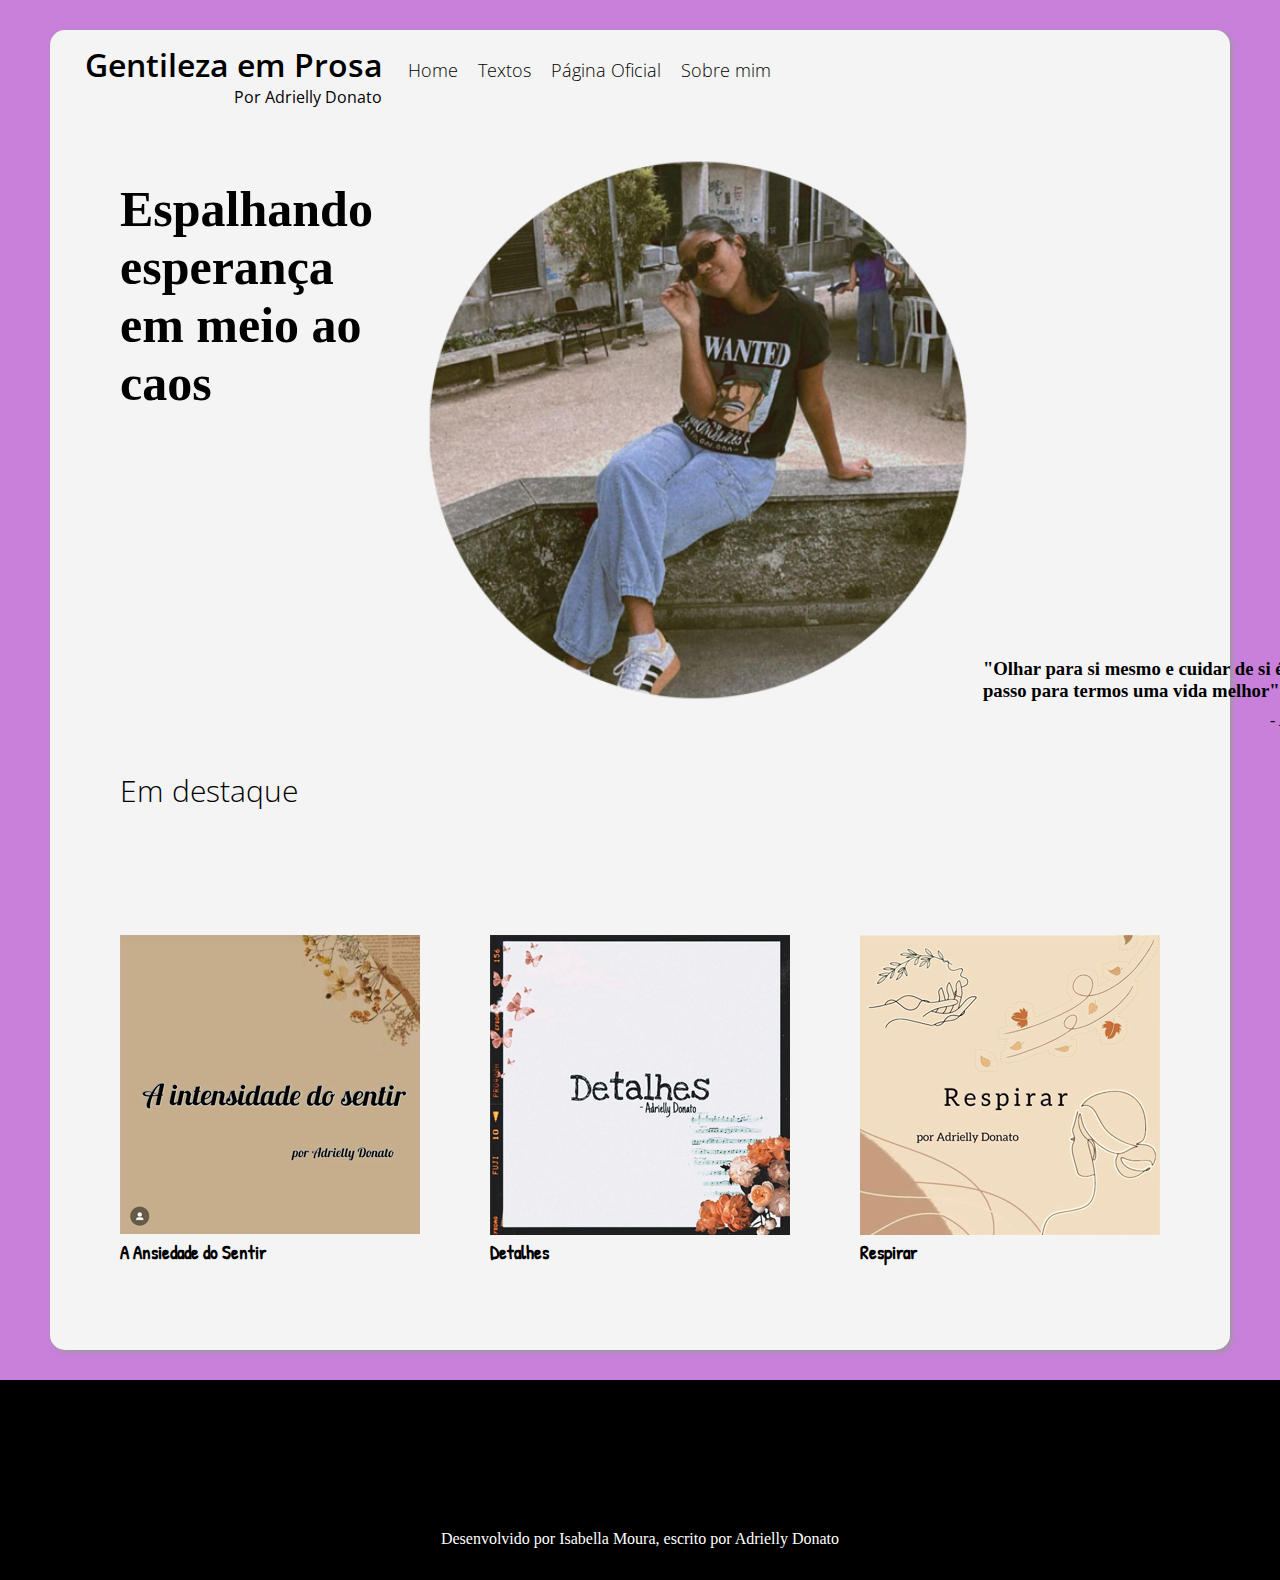
==== index.html @ ed1ff002 "changed layout" ====
<!DOCTYPE html>
<html lang="pt-br">
<head>
    <meta charset="UTF-8">
    <meta name="viewport" content="width=device-width, initial-scale=1.0">
    <title>Gentileza em Prosa</title>
    <link rel="stylesheet" href="style.css">
</head>
<body>
    <div class="fundo">
        <div class="centro">
            <header>
                <div class="creditos">
                    <h1 class="nome">Gentileza em Prosa</h1>
                    <p class="autor">Por Adrielly Donato</p>
                </div>
                <nav class="links">
                    <a href="#" target="_self">Home</a>
                    <a href="textos" target="_self">Textos</a>
                    <a href="https://www.instagram.com/gentilezaemprosa/" target="_blank">Página Oficial</a>
                    <a href="#" target="_self">Sobre mim</a>
                </nav>
            </header>
            <main>
                <div class="banner">
                    <h2>Espalhando esperança em meio ao caos</h2>
                    <img class="perfil" src="imgs/perfil150.png" alt="">
                    <div class="citacao">
                        <h3>"Olhar para si mesmo e cuidar de si é o primeiro passo para termos uma vida melhor"</h3>
                        <aside> - Adrielly Donato</aside>
                    </div>
                </div>
                    <h1 class="sessao">Em destaque</h1>
                <div class="textos">
                    <div class="objeto">
                        <a href="ansiedade.html"><img src="imgs/ansiedade do sentir.png" alt=""></a>
                        <h3><a href="ansiedade.html">A Ansiedade do Sentir</a></h3>
                    </div>
            
                    <div class="objeto">
                        <a href="#"><img src="imgs/detalhes.png" alt=""></a>
                        <h3><a href="3">Detalhes</a></h3>
                    </div>
                    <div class="objeto">
                        <a href="#"><img src="imgs/respirar.png" alt=""></a>
                        <h3><a href="3">Respirar</a></h3>
                    </div>
                </div>
            </main>
        </div>
    </div>
    <footer>
        <p>Desenvolvido por Isabella Moura, escrito por Adrielly Donato</p>
    </footer>

</body>
</html>
---- style.css ----
@import url('https://fonts.googleapis.com/css2?family=Patrick+Hand&display=swap');
@import url('https://fonts.googleapis.com/css2?family=Open+Sans:ital,wght@0,300..800;1,300..800&display=swap');

* {
    padding: 0px;
    margin: 0px;
    
}

.fundo {
    background-color: #c880da;
    padding-top: 30px;
    padding-left: 50px;
    padding-bottom: 30px;
    padding-right: 50px;
}

.centro {
    background-color: rgb(244, 244, 244);
    border-radius: 15px;
    box-shadow: 2px 2px 5px rgb(154, 153, 153);
}

/* header*/ 
header {
    font-family: "open sans";
    display: flex;
    align-items: center;
    height: 80px;
    width: 1000;
    margin-left: 20px;
    margin-right: 20px;
    border-top-right-radius: 10px;
    border-top-left-radius: 10px;
}

.creditos {
    padding: 5px;
    margin-top: 10px;
    color: rgb(0, 0, 0);
    display: flex;
    justify-self: start;
    flex-direction: column;
}

.nome {
    padding: 0px 10px;
    font-family: "Open sans";
    font-weight: 600;
    
}

.autor  {
    display: flex;
    justify-content: end;
    padding-right: 11px;
}


header .links {
    display: flex;
    align-self: center;
}

.links a {
    font-size: 18px;
    font-family: "open sans";
    font-weight: 300;
    padding: 10px;
    text-decoration: none;
    color: rgb(0, 0, 0);
}

.links a:hover {
    color: #F2CB07;
}

/*Banner*/ 

.banner {
    height: 600px;
    width: 1000;
    font-family: Georgia, 'Times New Roman', Times, serif;
    font-weight: 300;
    margin-top: 20px;
    margin-left: 20px;
    margin-bottom: 20px;
    margin-right: 20px;
    display: flex;

}

.banner h2 {
    font-size: 50px;
    height: 150px;
    width: 400px;
    padding: 50px;
}

.banner .perfil {
    display: flex;
    align-self: center;
    justify-content: center;
    height: 550px;
}

.banner h3 {
    justify-content: end;
    padding:0px;
    margin: 10px;
    width: 390px;
    align-self: end;
}

.citacao {
    display: flex;
    justify-content: end;
    flex-direction: column;
}

.banner .citacao aside {
    align-self: end;
    justify-content: start;
}


.perfil {
    height: px;
}

/* sessões*/ 

.sessao {
    font-family: "open sans";
    font-weight: 300;
    font-size: 30px;
    padding-top: 20px;
    padding-left: 50px;
    color: #000000;
    height: 80px;
    width: 1000;
    margin-left: 20px;
    margin-right: 20px;

}

.textos {
    font-family: "Patrick hand";
    display: flex;
    align-items: center;
    justify-content: center;
    height: 500px;
    width: 1000;
    margin-left: 20px;
    margin-right: 20px;
}
 

.objeto {
  
    padding: 50px 30px;

}

.objeto a {
    
    text-decoration: none;
    color: black;
    padding: 5px;
}

.objeto a:hover {
    color: #F2CB07;
}
 
.objeto a:visited {
    text-decoration: none;
}

.textos div img:hover {
    opacity: 70%;
}

.artigo {
    font-family: "open sans";
    height: 600px;
    width: 1100px;
    text-align: justify;
    margin-top: 100px;
    margin-left: 200px;
    border-radius: 10px;
    padding: 10px;
}

.corpo {
    height: 500px;
    font-size: 18px;
    color:#000000;
    padding-top: 0px;
    padding-left: 50px;
    padding-bottom: 0px;
    text-indent: 30px;
}

.titulo {
    height: 100px;
    width:200px;
    margin-bottom: 10px;
    padding-left: 50px;
}

.artigo {
    display: flex;
}

.imagem {
    height: 400px;
}

.conjunto {
    flex-direction: column;
}

/*Footer ---------------------------------------------------------------------------------------*/ 

footer {
    background-color: black;
    color: white;
    height: 200px;
    text-align: center;
}

footer p {
    text-align: center;
    padding-top: 150px;
}
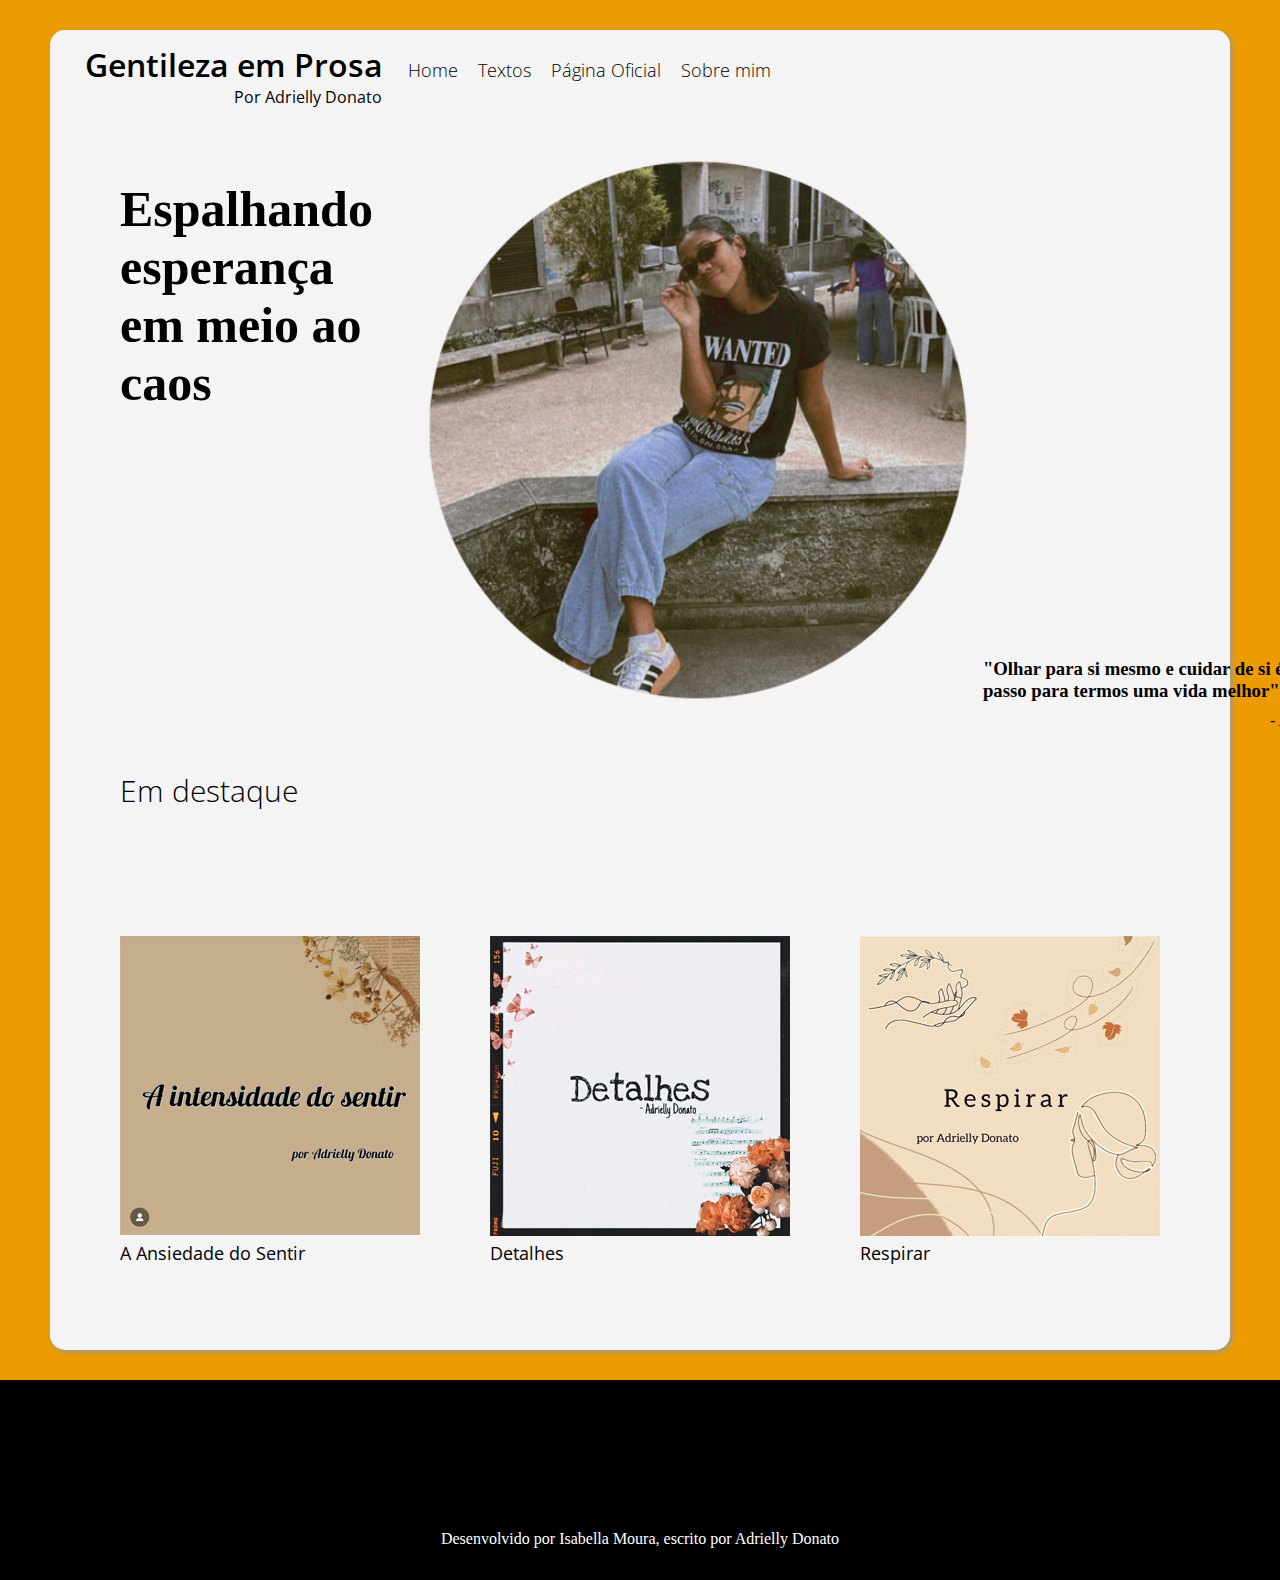
==== commit 9f69bf45: "add paginas de textos" ====
--- a/index.html
+++ b/index.html
@@ -11,7 +11,9 @@
         <div class="centro">
             <header>
                 <div class="creditos">
-                    <h1 class="nome">Gentileza em Prosa</h1>
+                    <a href="index.html">
+                        <h1 class="nome">Gentileza em Prosa</h1>
+                    </a>
                     <p class="autor">Por Adrielly Donato</p>
                 </div>
                 <nav class="links">
@@ -33,17 +35,17 @@
                     <h1 class="sessao">Em destaque</h1>
                 <div class="textos">
                     <div class="objeto">
-                        <a href="ansiedade.html"><img src="imgs/ansiedade do sentir.png" alt=""></a>
-                        <h3><a href="ansiedade.html">A Ansiedade do Sentir</a></h3>
+                        <a href="/siteAdryelly/textos/ansiedade.html"><img src="imgs/ansiedade do sentir.png" alt=""></a>
+                        <p><a href="ansiedade.html">A Ansiedade do Sentir</a></p>
                     </div>
             
                     <div class="objeto">
-                        <a href="#"><img src="imgs/detalhes.png" alt=""></a>
-                        <h3><a href="3">Detalhes</a></h3>
+                        <a href="textos/detalhes.html"><img src="imgs/detalhes.png" alt=""></a>
+                        <p><a href="3">Detalhes</a></p>
                     </div>
                     <div class="objeto">
-                        <a href="#"><img src="imgs/respirar.png" alt=""></a>
-                        <h3><a href="3">Respirar</a></h3>
+                        <a href="textos/respirar.html"><img src="imgs/respirar.png" alt=""></a>
+                        <p><a href="3">Respirar</a></p>
                     </div>
                 </div>
             </main>
--- a/style.css
+++ b/style.css
@@ -4,11 +4,10 @@
 * {
     padding: 0px;
     margin: 0px;
-    
 }
 
 .fundo {
-    background-color: #c880da;
+    background-color: #EC9B02;
     padding-top: 30px;
     padding-left: 50px;
     padding-bottom: 30px;
@@ -48,6 +47,10 @@
     font-family: "Open sans";
     font-weight: 600;
     
+}
+.creditos a {
+    text-decoration: none;
+    color: #000000;
 }
 
 .autor  {
@@ -141,29 +144,26 @@
     width: 1000;
     margin-left: 20px;
     margin-right: 20px;
-
 }
 
 .textos {
-    font-family: "Patrick hand";
+    font-family: "Open Sans";
+    font-weight: 400;
+    font-size: 18px;
+    height: 500px;
+    margin-left: 20px;
+    margin-right: 20px;
     display: flex;
     align-items: center;
     justify-content: center;
-    height: 500px;
-    width: 1000;
-    margin-left: 20px;
-    margin-right: 20px;
-}
- 
+}
 
 .objeto {
-  
     padding: 50px 30px;
-
 }
 
 .objeto a {
-    
+    margin-top: 5px;
     text-decoration: none;
     color: black;
     padding: 5px;
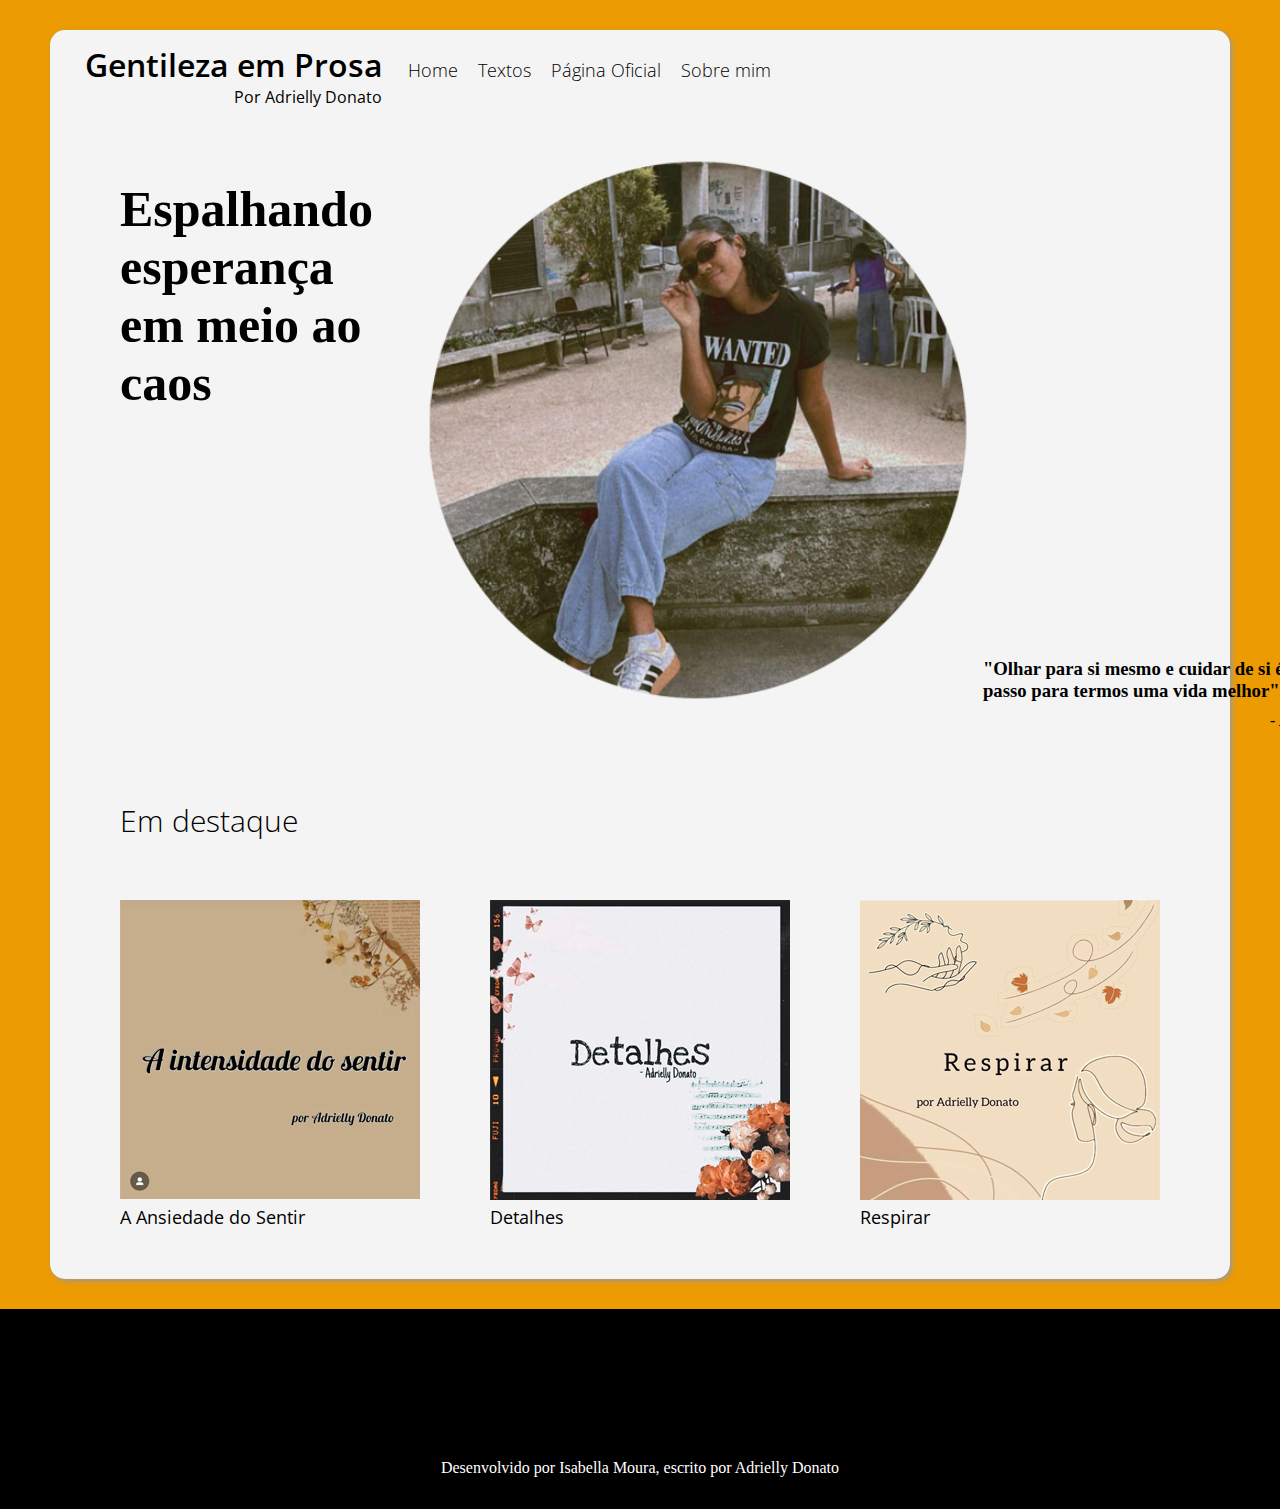
==== commit 8d7dd582: "add textos na pag de textos" ====
--- a/index.html
+++ b/index.html
@@ -17,8 +17,8 @@
                     <p class="autor">Por Adrielly Donato</p>
                 </div>
                 <nav class="links">
-                    <a href="#" target="_self">Home</a>
-                    <a href="textos" target="_self">Textos</a>
+                    <a href="index.html" target="_self">Home</a>
+                    <a href="textos.html" target="_self">Textos</a>
                     <a href="https://www.instagram.com/gentilezaemprosa/" target="_blank">Página Oficial</a>
                     <a href="#" target="_self">Sobre mim</a>
                 </nav>
@@ -43,10 +43,12 @@
                         <a href="textos/detalhes.html"><img src="imgs/detalhes.png" alt=""></a>
                         <p><a href="3">Detalhes</a></p>
                     </div>
+
                     <div class="objeto">
                         <a href="textos/respirar.html"><img src="imgs/respirar.png" alt=""></a>
                         <p><a href="3">Respirar</a></p>
                     </div>
+                    
                 </div>
             </main>
         </div>
--- a/style.css
+++ b/style.css
@@ -140,9 +140,10 @@
     padding-top: 20px;
     padding-left: 50px;
     color: #000000;
-    height: 80px;
-    width: 1000;
-    margin-left: 20px;
+    height: 50px;
+    margin-top: 50px;
+    margin-left: 20px;
+    margin-bottom: 0px;
     margin-right: 20px;
 }
 
@@ -150,7 +151,6 @@
     font-family: "Open Sans";
     font-weight: 400;
     font-size: 18px;
-    height: 500px;
     margin-left: 20px;
     margin-right: 20px;
     display: flex;
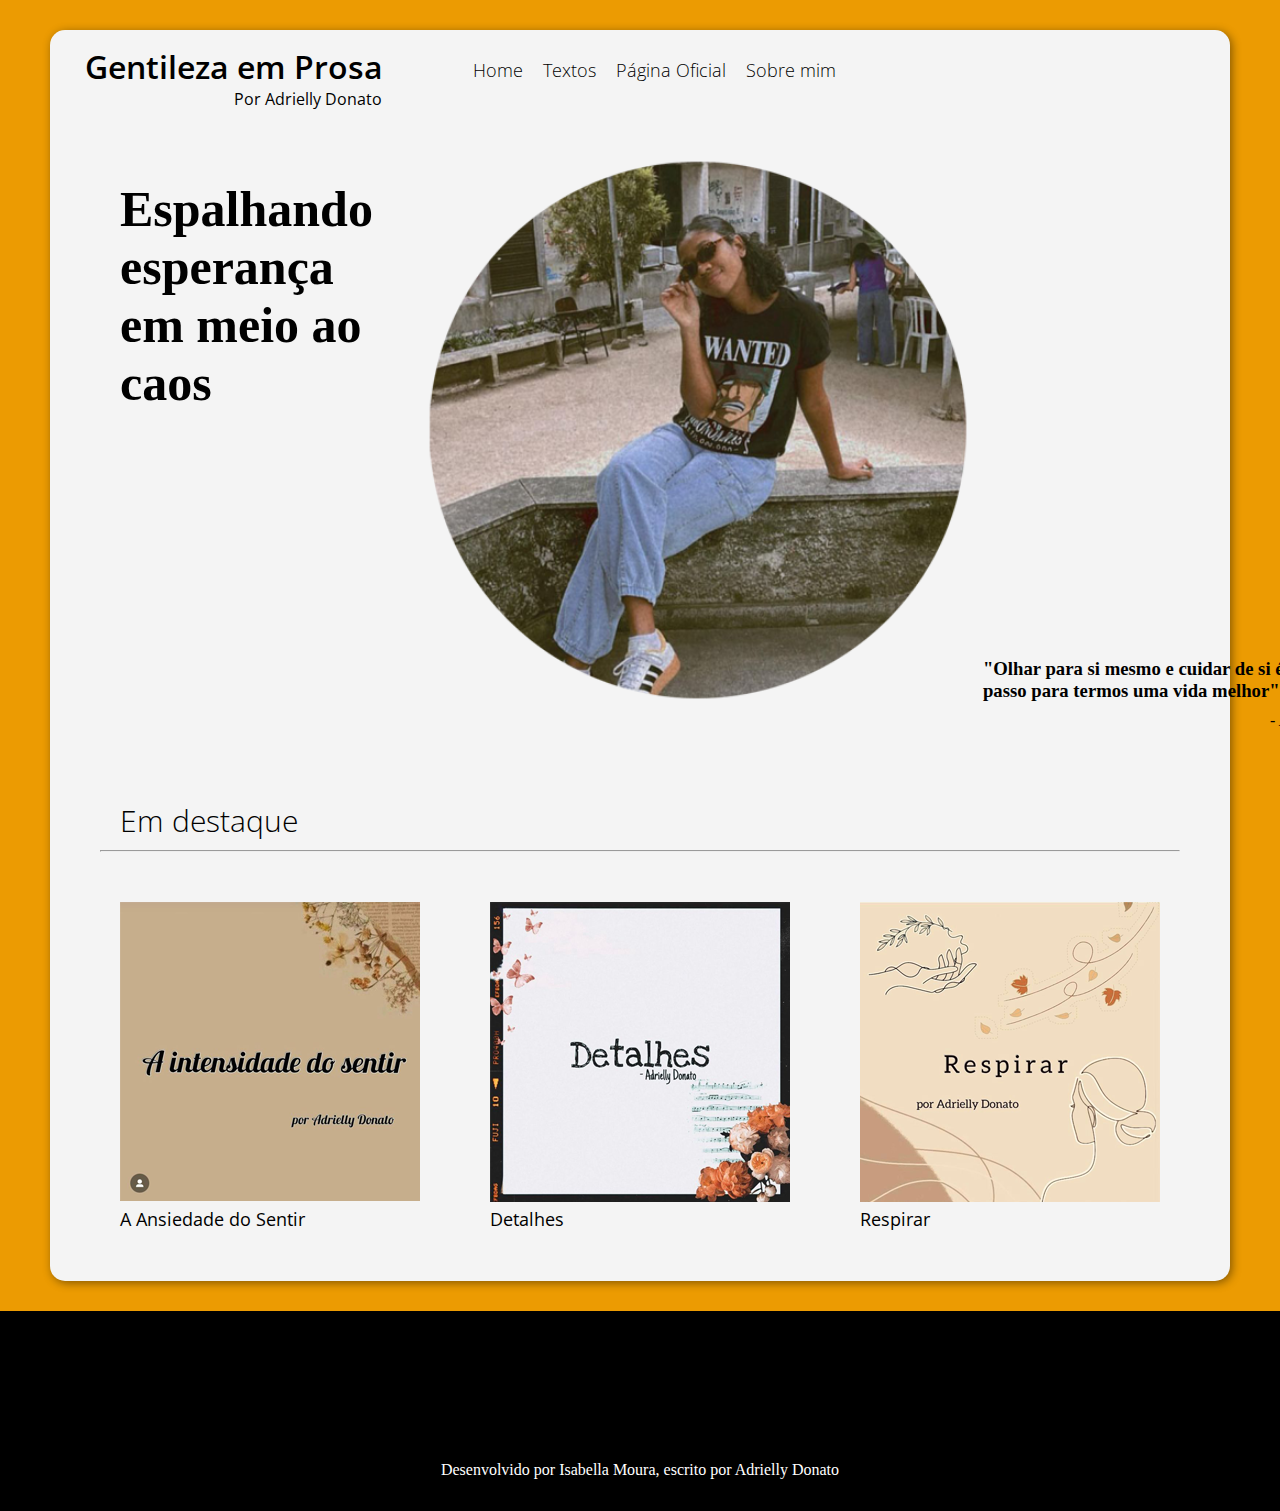
==== commit 89e7809c: "centered navegation" ====
--- a/index.html
+++ b/index.html
@@ -22,6 +22,7 @@
                     <a href="https://www.instagram.com/gentilezaemprosa/" target="_blank">Página Oficial</a>
                     <a href="#" target="_self">Sobre mim</a>
                 </nav>
+                <span></span>
             </header>
             <main>
                 <div class="banner">
@@ -33,19 +34,20 @@
                     </div>
                 </div>
                     <h1 class="sessao">Em destaque</h1>
+                    <hr class="separador">
                 <div class="textos">
                     <div class="objeto">
-                        <a href="/siteAdryelly/textos/ansiedade.html"><img src="imgs/ansiedade do sentir.png" alt=""></a>
+                        <a href="/siteAdryelly/todosOsTextos/ansiedade.html"><img src="imgs/ansiedade do sentir.png" alt=""></a>
                         <p><a href="ansiedade.html">A Ansiedade do Sentir</a></p>
                     </div>
             
                     <div class="objeto">
-                        <a href="textos/detalhes.html"><img src="imgs/detalhes.png" alt=""></a>
+                        <a href="todosOsTextos/detalhes.html"><img src="imgs/detalhes.png" alt=""></a>
                         <p><a href="3">Detalhes</a></p>
                     </div>
 
                     <div class="objeto">
-                        <a href="textos/respirar.html"><img src="imgs/respirar.png" alt=""></a>
+                        <a href="todosOsTextos/respirar.html"><img src="imgs/respirar.png" alt=""></a>
                         <p><a href="3">Respirar</a></p>
                     </div>
                     
--- a/style.css
+++ b/style.css
@@ -17,20 +17,25 @@
 .centro {
     background-color: rgb(244, 244, 244);
     border-radius: 15px;
-    box-shadow: 2px 2px 5px rgb(154, 153, 153);
+    box-shadow: 2px 2px 10px rgba(0, 0, 0, 0.443);
 }
 
 /* header*/ 
 header {
     font-family: "open sans";
     display: flex;
-    align-items: center;
+    justify-content: space-between;
     height: 80px;
     width: 1000;
     margin-left: 20px;
     margin-right: 20px;
     border-top-right-radius: 10px;
     border-top-left-radius: 10px;
+}
+
+header span {
+    height: 50px;
+    width: 300px;
 }
 
 .creditos {
@@ -133,6 +138,9 @@
 
 /* sessões*/ 
 
+.separador {
+    margin: 0px 50px;
+}
 .sessao {
     font-family: "open sans";
     font-weight: 300;
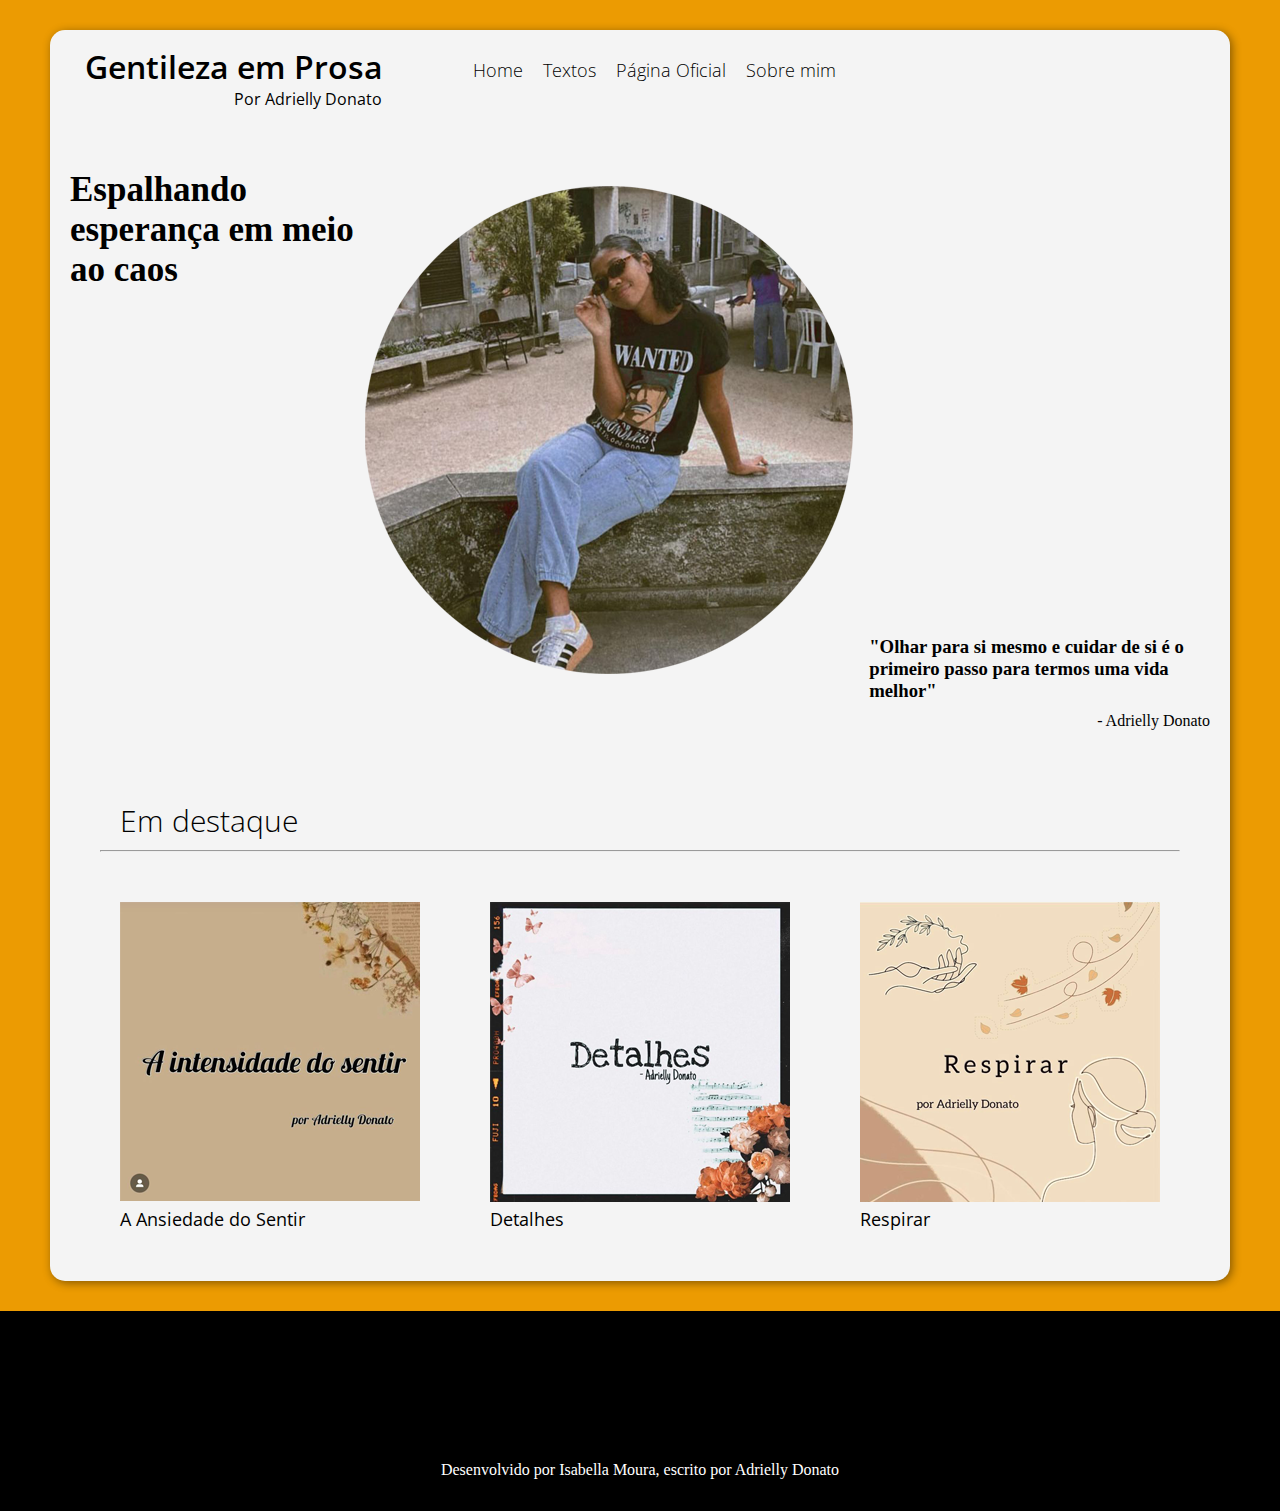
==== commit b2e6e0f9: "tentativa de responsividade" ====
--- a/index.html
+++ b/index.html
@@ -8,50 +8,68 @@
 </head>
 <body>
     <div class="fundo">
+        
         <div class="centro">
+            
             <header>
-                <div class="creditos">
+
+                <div class="logo">
+
                     <a href="index.html">
                         <h1 class="nome">Gentileza em Prosa</h1>
                     </a>
+
                     <p class="autor">Por Adrielly Donato</p>
+
                 </div>
-                <nav class="links">
+
+                <nav class="menu">
                     <a href="index.html" target="_self">Home</a>
                     <a href="textos.html" target="_self">Textos</a>
                     <a href="https://www.instagram.com/gentilezaemprosa/" target="_blank">Página Oficial</a>
                     <a href="#" target="_self">Sobre mim</a>
                 </nav>
+
                 <span></span>
+
             </header>
             <main>
-                <div class="banner">
+                <section class="banner">
+
                     <h2>Espalhando esperança em meio ao caos</h2>
-                    <img class="perfil" src="imgs/perfil150.png" alt="">
+
+            
+                        <img class="foto" src="imgs/perfil150.png" alt="">
+                
+
                     <div class="citacao">
                         <h3>"Olhar para si mesmo e cuidar de si é o primeiro passo para termos uma vida melhor"</h3>
                         <aside> - Adrielly Donato</aside>
                     </div>
-                </div>
+                </section>
+                
                     <h1 class="sessao">Em destaque</h1>
+                  
                     <hr class="separador">
-                <div class="textos">
-                    <div class="objeto">
-                        <a href="/siteAdryelly/todosOsTextos/ansiedade.html"><img src="imgs/ansiedade do sentir.png" alt=""></a>
-                        <p><a href="ansiedade.html">A Ansiedade do Sentir</a></p>
+
+                <section class="textos">
+
+                    <div class="capaTitulo">
+                        <a href="todosOsTextos/ansiedade.html"><img src="imgs/ansiedade do sentir.png" alt=""></a>
+                        <p><a href="todosOsTextos/ansiedade.html">A Ansiedade do Sentir</a></p>
                     </div>
             
-                    <div class="objeto">
+                    <div class="capaTitulo">
                         <a href="todosOsTextos/detalhes.html"><img src="imgs/detalhes.png" alt=""></a>
                         <p><a href="3">Detalhes</a></p>
                     </div>
 
-                    <div class="objeto">
+                    <div class="capaTitulo">
                         <a href="todosOsTextos/respirar.html"><img src="imgs/respirar.png" alt=""></a>
                         <p><a href="3">Respirar</a></p>
                     </div>
                     
-                </div>
+                </section>
             </main>
         </div>
     </div>
--- a/style.css
+++ b/style.css
@@ -18,15 +18,16 @@
     background-color: rgb(244, 244, 244);
     border-radius: 15px;
     box-shadow: 2px 2px 10px rgba(0, 0, 0, 0.443);
-}
-
-/* header*/ 
+    min-width: 320px;
+    max-width: 2000px;
+}
+
+/* header ----------------------------------------------------------------------*/ 
 header {
     font-family: "open sans";
     display: flex;
     justify-content: space-between;
     height: 80px;
-    width: 1000;
     margin-left: 20px;
     margin-right: 20px;
     border-top-right-radius: 10px;
@@ -38,7 +39,7 @@
     width: 300px;
 }
 
-.creditos {
+.logo {
     padding: 5px;
     margin-top: 10px;
     color: rgb(0, 0, 0);
@@ -53,7 +54,7 @@
     font-weight: 600;
     
 }
-.creditos a {
+.logo a {
     text-decoration: none;
     color: #000000;
 }
@@ -65,12 +66,13 @@
 }
 
 
-header .links {
+header .menu {
     display: flex;
     align-self: center;
-}
-
-.links a {
+    flex-wrap: wrap;
+}
+
+.menu a {
     font-size: 18px;
     font-family: "open sans";
     font-weight: 300;
@@ -79,44 +81,44 @@
     color: rgb(0, 0, 0);
 }
 
-.links a:hover {
+.menu a:hover {
     color: #F2CB07;
 }
 
-/*Banner*/ 
+/*Banner ----------------------------------------------------------------------------*/ 
 
 .banner {
     height: 600px;
-    width: 1000;
+    min-width: 320px;
+    max-width: 2000px;
+
     font-family: Georgia, 'Times New Roman', Times, serif;
     font-weight: 300;
+
     margin-top: 20px;
     margin-left: 20px;
     margin-bottom: 20px;
     margin-right: 20px;
     display: flex;
-
 }
 
 .banner h2 {
-    font-size: 50px;
-    height: 150px;
-    width: 400px;
-    padding: 50px;
-}
-
-.banner .perfil {
+    font-size: 35px;
+    padding-top: 40px;
+    min-width: 200px;
+    max-width: 400px;
+}
+
+.foto {
     display: flex;
     align-self: center;
     justify-content: center;
-    height: 550px;
 }
 
 .banner h3 {
     justify-content: end;
     padding:0px;
     margin: 10px;
-    width: 390px;
     align-self: end;
 }
 
@@ -131,16 +133,14 @@
     justify-content: start;
 }
 
-
-.perfil {
-    height: px;
-}
-
-/* sessões*/ 
+/*sessões -------------------------------------------------------------------------*/ 
 
 .separador {
     margin: 0px 50px;
 }
+
+/*PAGINA DE TEXTOS -------------------------------------------------------------*/
+
 .sessao {
     font-family: "open sans";
     font-weight: 300;
@@ -149,6 +149,7 @@
     padding-left: 50px;
     color: #000000;
     height: 50px;
+
     margin-top: 50px;
     margin-left: 20px;
     margin-bottom: 0px;
@@ -159,36 +160,66 @@
     font-family: "Open Sans";
     font-weight: 400;
     font-size: 18px;
-    margin-left: 20px;
-    margin-right: 20px;
-    display: flex;
+
+
+    margin-left: 20px;
+    margin-right: 20px;
+
+    display: flex;
+    flex-wrap: wrap;
+
     align-items: center;
     justify-content: center;
 }
 
-.objeto {
+#reverse {
+    flex-direction: row-reverse;
+}
+
+#reverse div p{
+    text-align: end;
+}
+#reverse div .capaTitulo {
+    justify-content: end;
+}
+
+.capa {
+    display: flex;
+}
+
+.tituloCorpo {
+    display: flex;
+    flex-direction: column;
+
+    margin-left: 20px;
+    margin-right: 20px;
+}
+
+.capaTitulo {
     padding: 50px 30px;
 }
 
-.objeto a {
+.capaTitulo a {
     margin-top: 5px;
     text-decoration: none;
     color: black;
     padding: 5px;
 }
 
-.objeto a:hover {
+.capaTitulo a:hover {
     color: #F2CB07;
 }
  
-.objeto a:visited {
-    text-decoration: none;
-}
-
-.textos div img:hover {
+.capaTitulo a:visited {
+    text-decoration: none;
+}
+
+
+.textos .capa img:hover {
     opacity: 70%;
 }
 
+/* PAGINA DO TEXTO*/
 .artigo {
     font-family: "open sans";
     height: 600px;
@@ -241,5 +272,4 @@
 footer p {
     text-align: center;
     padding-top: 150px;
-}
-
+}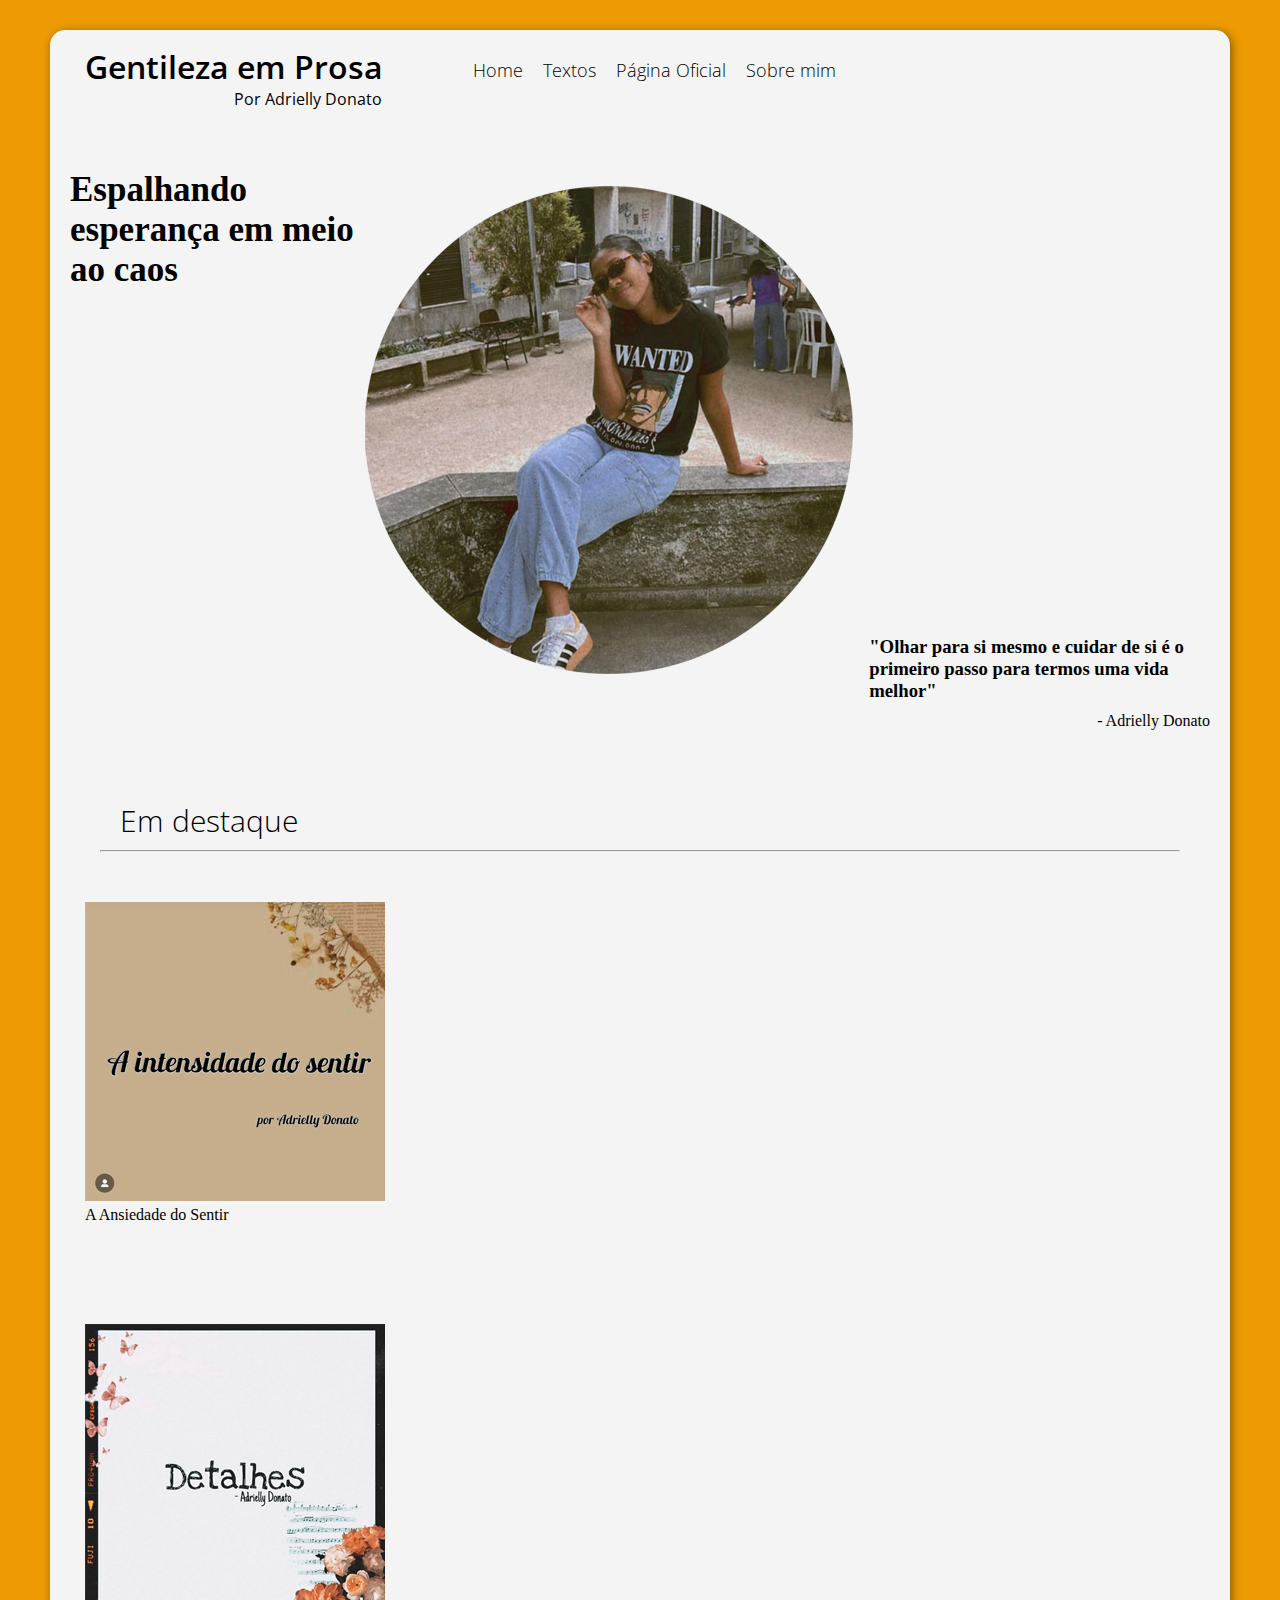
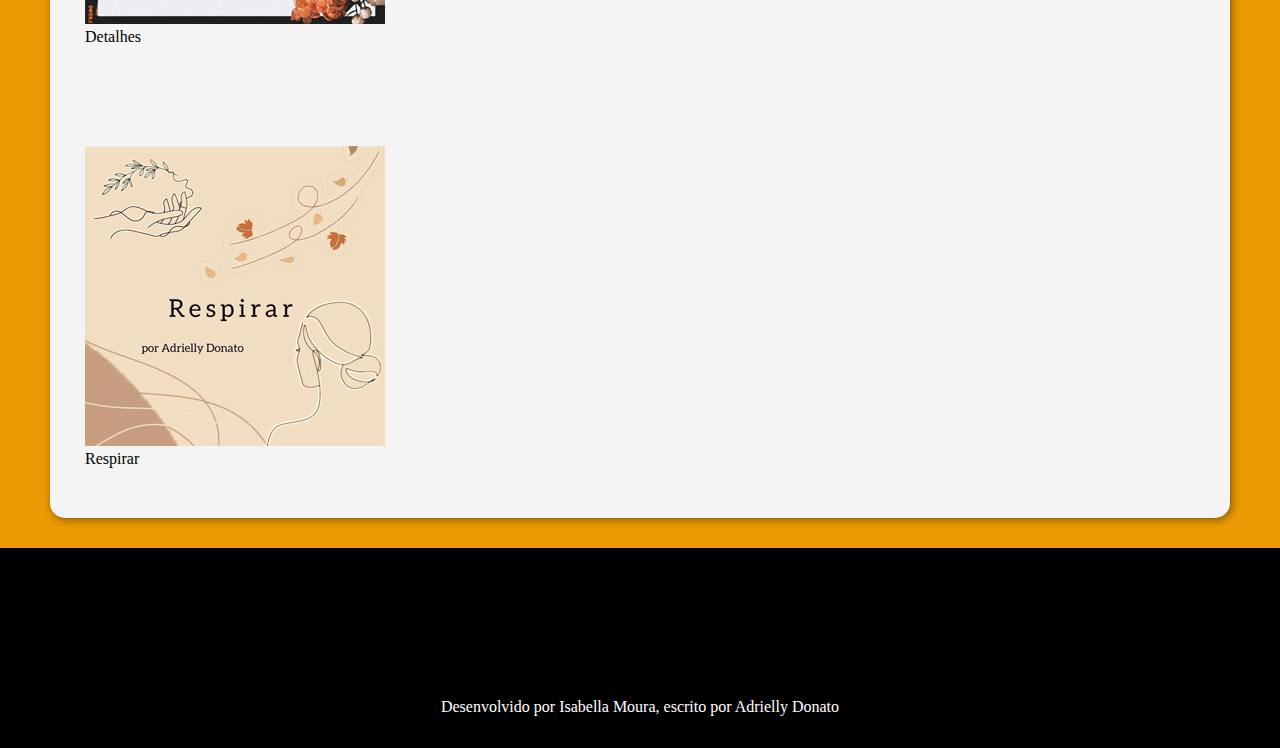
==== commit e71377f6: "renomeação de classes" ====
--- a/index.html
+++ b/index.html
@@ -39,7 +39,7 @@
                     <h2>Espalhando esperança em meio ao caos</h2>
 
             
-                        <img class="foto" src="imgs/perfil150.png" alt="">
+                        <img class="foto_banner" src="imgs/perfil150.png" alt="">
                 
 
                     <div class="citacao">
@@ -48,23 +48,23 @@
                     </div>
                 </section>
                 
-                    <h1 class="sessao">Em destaque</h1>
+                    <h1 class="nome_da_sessao">Em destaque</h1>
                   
                     <hr class="separador">
 
-                <section class="textos">
+                <section class="textos_em_destaque">
 
-                    <div class="capaTitulo">
+                    <div class="capa_e_titulo">
                         <a href="todosOsTextos/ansiedade.html"><img src="imgs/ansiedade do sentir.png" alt=""></a>
                         <p><a href="todosOsTextos/ansiedade.html">A Ansiedade do Sentir</a></p>
                     </div>
             
-                    <div class="capaTitulo">
+                    <div class="capa_e_titulo">
                         <a href="todosOsTextos/detalhes.html"><img src="imgs/detalhes.png" alt=""></a>
                         <p><a href="3">Detalhes</a></p>
                     </div>
 
-                    <div class="capaTitulo">
+                    <div class="capa_e_titulo">
                         <a href="todosOsTextos/respirar.html"><img src="imgs/respirar.png" alt=""></a>
                         <p><a href="3">Respirar</a></p>
                     </div>
--- a/style.css
+++ b/style.css
@@ -109,7 +109,7 @@
     max-width: 400px;
 }
 
-.foto {
+.foto_banner {
     display: flex;
     align-self: center;
     justify-content: center;
@@ -141,7 +141,7 @@
 
 /*PAGINA DE TEXTOS -------------------------------------------------------------*/
 
-.sessao {
+.nome_da_sessao {
     font-family: "open sans";
     font-weight: 300;
     font-size: 30px;
@@ -156,7 +156,7 @@
     margin-right: 20px;
 }
 
-.textos {
+.todos_os_textos {
     font-family: "Open Sans";
     font-weight: 400;
     font-size: 18px;
@@ -179,7 +179,7 @@
 #reverse div p{
     text-align: end;
 }
-#reverse div .capaTitulo {
+#reverse div .capa_e_titulo {
     justify-content: end;
 }
 
@@ -187,35 +187,35 @@
     display: flex;
 }
 
-.tituloCorpo {
-    display: flex;
-    flex-direction: column;
-
-    margin-left: 20px;
-    margin-right: 20px;
-}
-
-.capaTitulo {
+.titulo_e_paragrafo {
+    display: flex;
+    flex-direction: column;
+
+    margin-left: 20px;
+    margin-right: 20px;
+}
+
+.capa_e_titulo {
     padding: 50px 30px;
 }
 
-.capaTitulo a {
+.capa_e_titulo a {
     margin-top: 5px;
     text-decoration: none;
     color: black;
     padding: 5px;
 }
 
-.capaTitulo a:hover {
+.capa_e_titulo a:hover {
     color: #F2CB07;
 }
  
-.capaTitulo a:visited {
-    text-decoration: none;
-}
-
-
-.textos .capa img:hover {
+.capa_e_titulo a:visited {
+    text-decoration: none;
+}
+
+
+.textos_em_destaque .capa img:hover {
     opacity: 70%;
 }
 
@@ -241,6 +241,7 @@
     text-indent: 30px;
 }
 
+
 .titulo {
     height: 100px;
     width:200px;
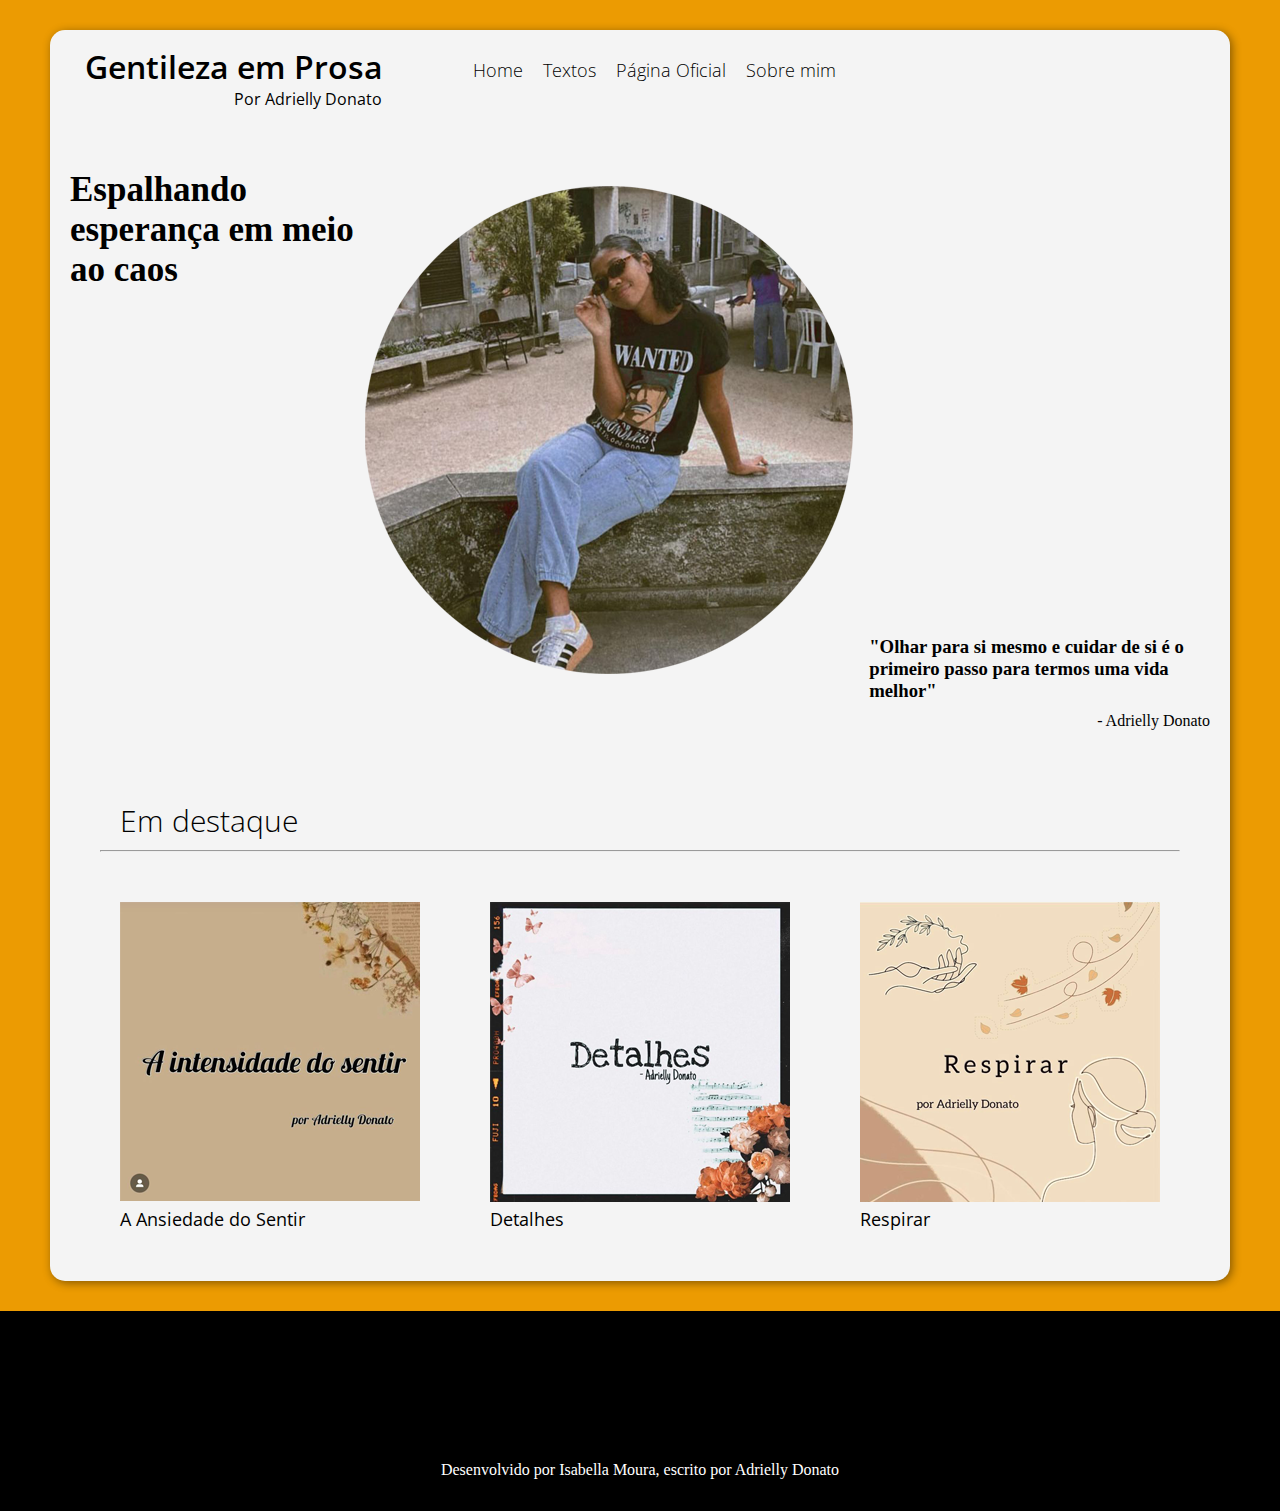
==== commit 0d769955: "Finalização da renomeação de classes" ====
--- a/index.html
+++ b/index.html
@@ -9,7 +9,7 @@
 <body>
     <div class="fundo">
         
-        <div class="centro">
+        <div class="corpo_principal">
             
             <header>
 
@@ -39,7 +39,7 @@
                     <h2>Espalhando esperança em meio ao caos</h2>
 
             
-                        <img class="foto_banner" src="imgs/perfil150.png" alt="">
+                        <img class="foto_perfil" src="imgs/perfil150.png" alt="">
                 
 
                     <div class="citacao">
@@ -48,7 +48,7 @@
                     </div>
                 </section>
                 
-                    <h1 class="nome_da_sessao">Em destaque</h1>
+                    <h1 class="sessao">Em destaque</h1>
                   
                     <hr class="separador">
 
--- a/style.css
+++ b/style.css
@@ -14,7 +14,7 @@
     padding-right: 50px;
 }
 
-.centro {
+.corpo_principal {
     background-color: rgb(244, 244, 244);
     border-radius: 15px;
     box-shadow: 2px 2px 10px rgba(0, 0, 0, 0.443);
@@ -109,7 +109,7 @@
     max-width: 400px;
 }
 
-.foto_banner {
+.foto_perfil {
     display: flex;
     align-self: center;
     justify-content: center;
@@ -139,9 +139,9 @@
     margin: 0px 50px;
 }
 
-/*PAGINA DE TEXTOS -------------------------------------------------------------*/
-
-.nome_da_sessao {
+/*TEXTOS EM DESTAQUE / PAGINA PRINCIPAL -------------------------------------------------------------*/
+
+.sessao {
     font-family: "open sans";
     font-weight: 300;
     font-size: 30px;
@@ -156,7 +156,7 @@
     margin-right: 20px;
 }
 
-.todos_os_textos {
+.textos_em_destaque {
     font-family: "Open Sans";
     font-weight: 400;
     font-size: 18px;
@@ -172,20 +172,6 @@
     justify-content: center;
 }
 
-#reverse {
-    flex-direction: row-reverse;
-}
-
-#reverse div p{
-    text-align: end;
-}
-#reverse div .capa_e_titulo {
-    justify-content: end;
-}
-
-.capa {
-    display: flex;
-}
 
 .titulo_e_paragrafo {
     display: flex;
@@ -219,8 +205,9 @@
     opacity: 70%;
 }
 
-/* PAGINA DO TEXTO*/
-.artigo {
+/* PAGINA DO TEXTO COMPLETO ----------------------------------------------------------------------*/
+
+.conjunto_capa_titulo_texto {
     font-family: "open sans";
     height: 600px;
     width: 1100px;
@@ -231,7 +218,7 @@
     padding: 10px;
 }
 
-.corpo {
+.texto {
     height: 500px;
     font-size: 18px;
     color:#000000;
@@ -241,7 +228,6 @@
     text-indent: 30px;
 }
 
-
 .titulo {
     height: 100px;
     width:200px;
@@ -249,17 +235,52 @@
     padding-left: 50px;
 }
 
-.artigo {
-    display: flex;
-}
-
-.imagem {
+.conjunto_capa_titulo_texto {
+    display: flex;
+}
+
+.imagem_do_artigo {
     height: 400px;
 }
 
 .conjunto {
     flex-direction: column;
 }
+
+.titulo_texto {
+    padding: 2px 17px;
+}
+
+.titulo_texto a {
+    margin-top: 5px;
+    text-decoration: none;
+    color: black;
+    padding: 5px;
+}
+
+.titulo_texto a:hover {
+    color: #F2CB07;
+}
+ 
+.titulo_texto a:visited {
+    text-decoration: none;
+}
+
+#reverse {
+    flex-direction: row-reverse;
+}
+
+#reverse div p{
+    text-align: end;
+}
+#reverse div .capa_e_titulo {
+    justify-content: end;
+}
+
+.capa {
+    display: flex;
+}
+
 
 /*Footer ---------------------------------------------------------------------------------------*/ 
 
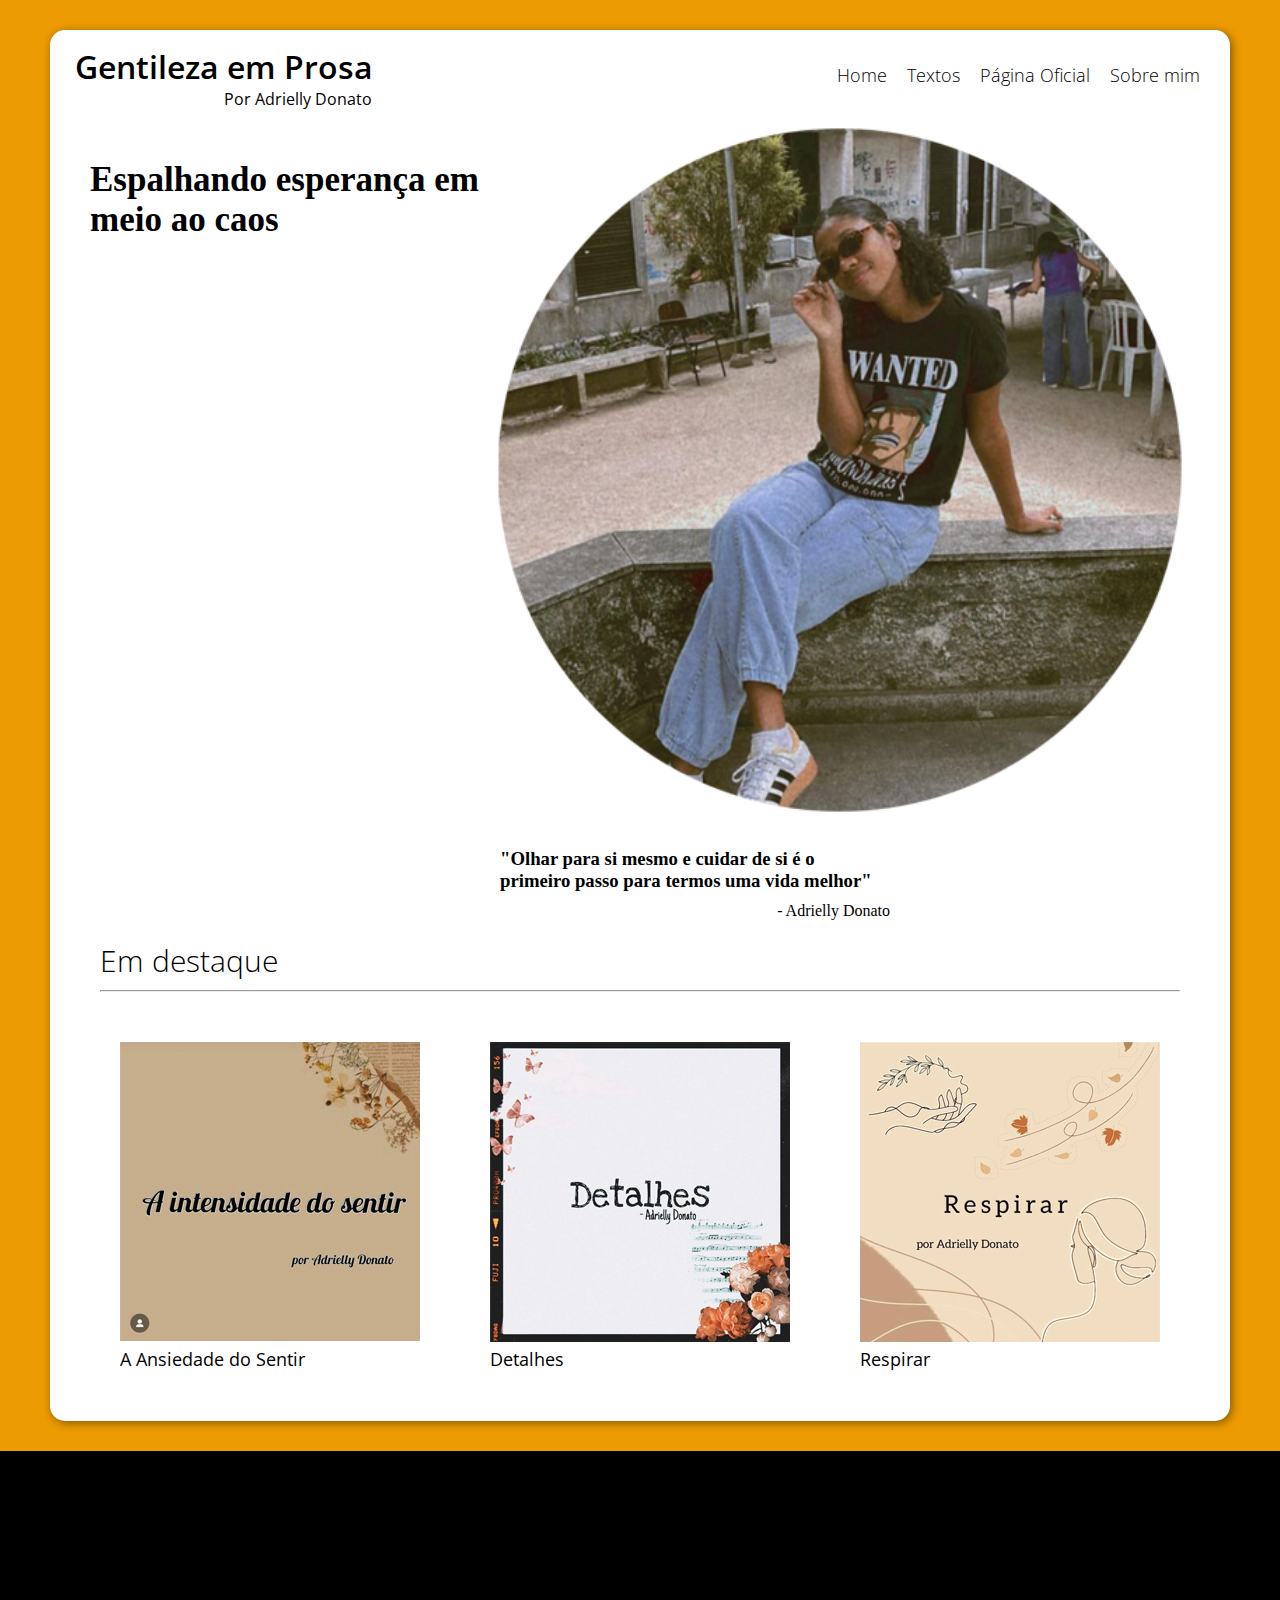
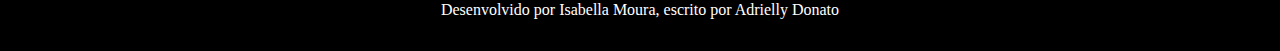
==== commit 93379fe6: "tentativa de responsividade 2" ====
--- a/index.html
+++ b/index.html
@@ -29,13 +29,9 @@
                     <a href="https://www.instagram.com/gentilezaemprosa/" target="_blank">Página Oficial</a>
                     <a href="#" target="_self">Sobre mim</a>
                 </nav>
-
-                <span></span>
-
-            </header>
+            </header>  
             <main>
                 <section class="banner">
-
                     <h2>Espalhando esperança em meio ao caos</h2>
 
             
@@ -43,6 +39,7 @@
                 
 
                     <div class="citacao">
+                        
                         <h3>"Olhar para si mesmo e cuidar de si é o primeiro passo para termos uma vida melhor"</h3>
                         <aside> - Adrielly Donato</aside>
                     </div>
--- a/style.css
+++ b/style.css
@@ -15,7 +15,7 @@
 }
 
 .corpo_principal {
-    background-color: rgb(244, 244, 244);
+    background-color: rgb(255, 255, 255);
     border-radius: 15px;
     box-shadow: 2px 2px 10px rgba(0, 0, 0, 0.443);
     min-width: 320px;
@@ -27,21 +27,21 @@
     font-family: "open sans";
     display: flex;
     justify-content: space-between;
-    height: 80px;
-    margin-left: 20px;
-    margin-right: 20px;
+    
+    min-height: 90px;
+    max-height: 130px;
+
     border-top-right-radius: 10px;
     border-top-left-radius: 10px;
-}
-
-header span {
-    height: 50px;
-    width: 300px;
-}
+
+}
+
+
 
 .logo {
     padding: 5px;
     margin-top: 10px;
+    margin-left: 10px;
     color: rgb(0, 0, 0);
     display: flex;
     justify-self: start;
@@ -66,10 +66,12 @@
 }
 
 
-header .menu {
+.menu { 
     display: flex;
     align-self: center;
     flex-wrap: wrap;
+
+    margin: 20px;
 }
 
 .menu a {
@@ -88,49 +90,81 @@
 /*Banner ----------------------------------------------------------------------------*/ 
 
 .banner {
-    height: 600px;
     min-width: 320px;
-    max-width: 2000px;
+    max-width: 1800px;
+
+    min-height: 700px;
+    max-height: 1000px;
+
+    flex: 1px 1px 300px;
 
     font-family: Georgia, 'Times New Roman', Times, serif;
     font-weight: 300;
 
-    margin-top: 20px;
-    margin-left: 20px;
-    margin-bottom: 20px;
-    margin-right: 20px;
-    display: flex;
+    margin: 0px 20px;
+    display: flex;
+    flex-wrap: wrap;
+    flex: 1 1 500px;
+
+    align-items: center;
+    justify-content: center;
+
 }
 
 .banner h2 {
     font-size: 35px;
     padding-top: 40px;
+
+
     min-width: 200px;
     max-width: 400px;
+
+    flex: 1 1 500px;
+    height: 120px;
+
+    align-self: start;
 }
 
 .foto_perfil {
     display: flex;
     align-self: center;
     justify-content: center;
+    
+    min-width: 200px;
+    max-width: 700px;
+
+    flex: 1 1 450px;
+
 }
 
 .banner h3 {
     justify-content: end;
-    padding:0px;
+    align-self: center;
     margin: 10px;
+    
+}
+
+.citacao {
+    margin-left: 100px;
+
+    display: flex;
+    justify-content: end;
     align-self: end;
-}
-
-.citacao {
-    display: flex;
-    justify-content: end;
     flex-direction: column;
-}
+
+    flex: 1 1 200px;
+
+    min-height: 100px;
+    max-height: 500px;
+
+    min-width: 300px;
+    max-width: 400px;
+
+}
+
 
 .banner .citacao aside {
     align-self: end;
-    justify-content: start;
 }
 
 /*sessões -------------------------------------------------------------------------*/ 
@@ -150,10 +184,7 @@
     color: #000000;
     height: 50px;
 
-    margin-top: 50px;
-    margin-left: 20px;
-    margin-bottom: 0px;
-    margin-right: 20px;
+    margin-top: 50px 20px 0px 20px;
 }
 
 .textos_em_destaque {
